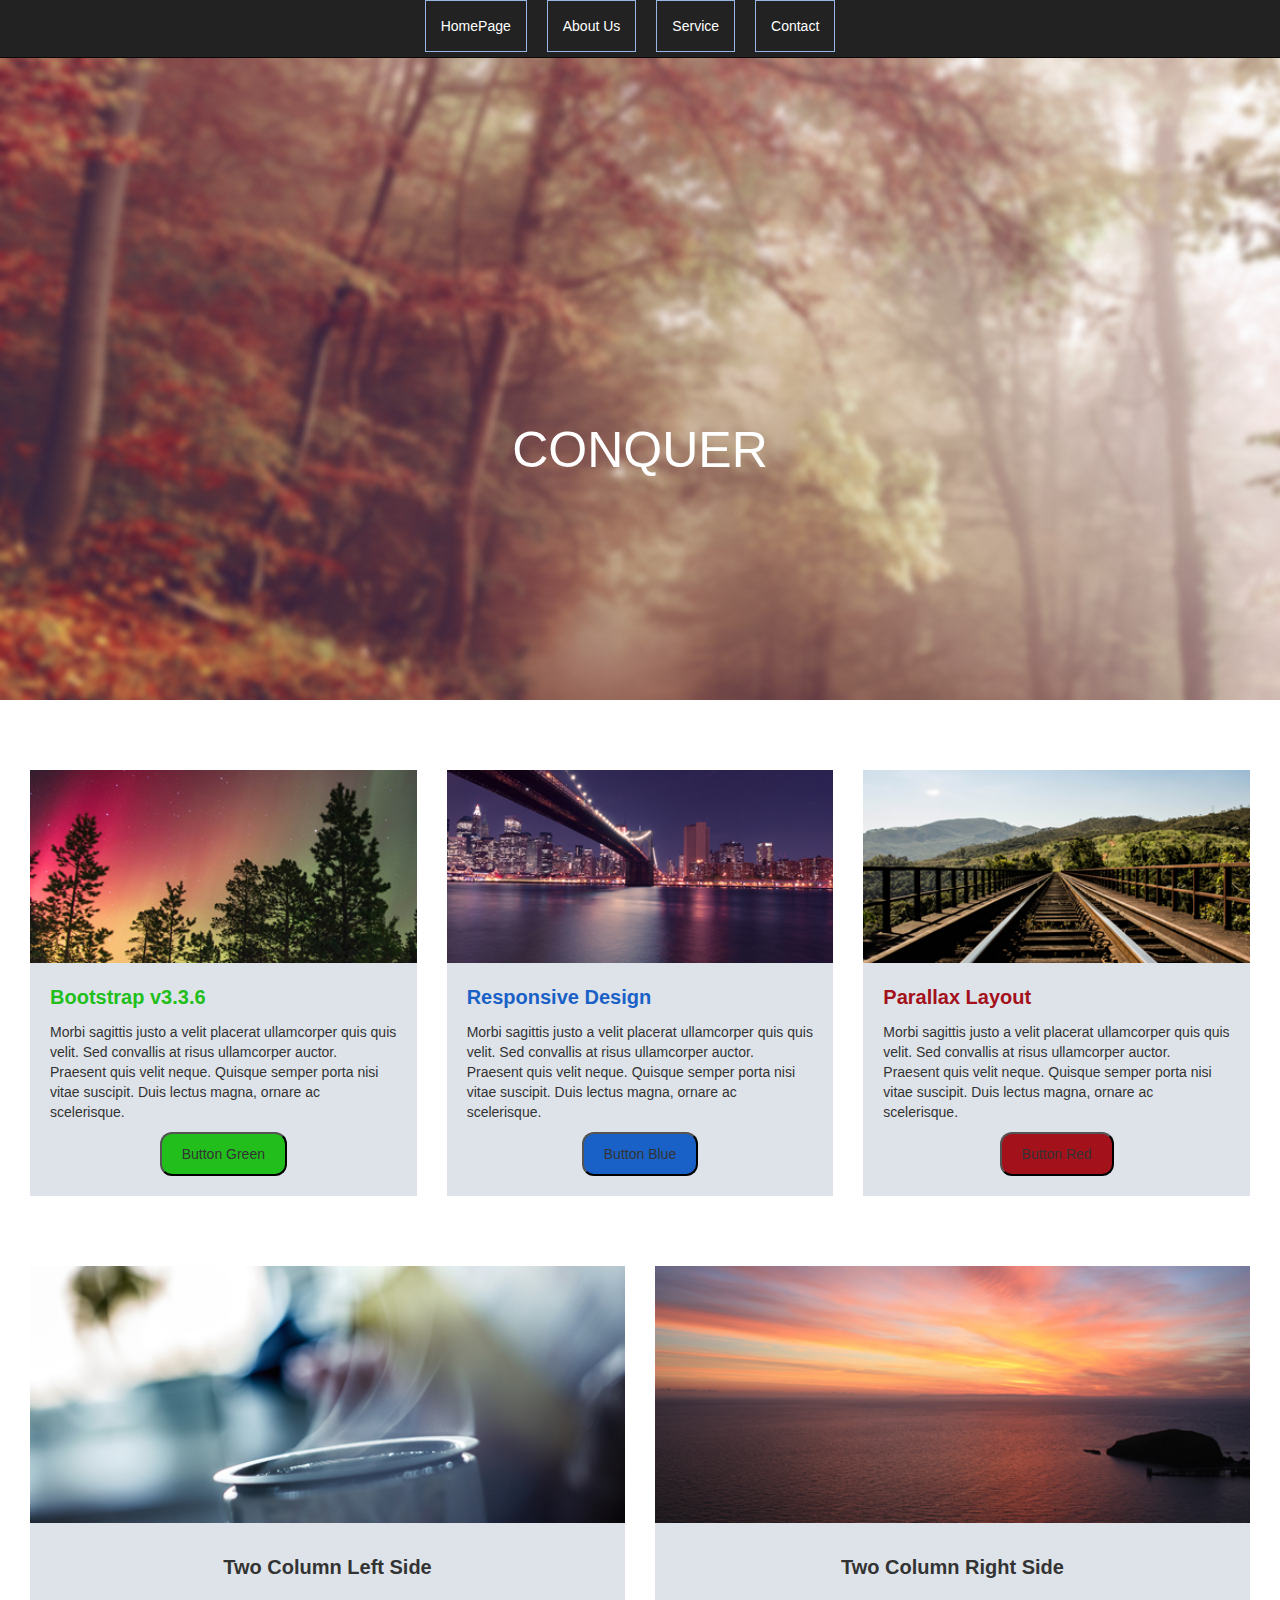
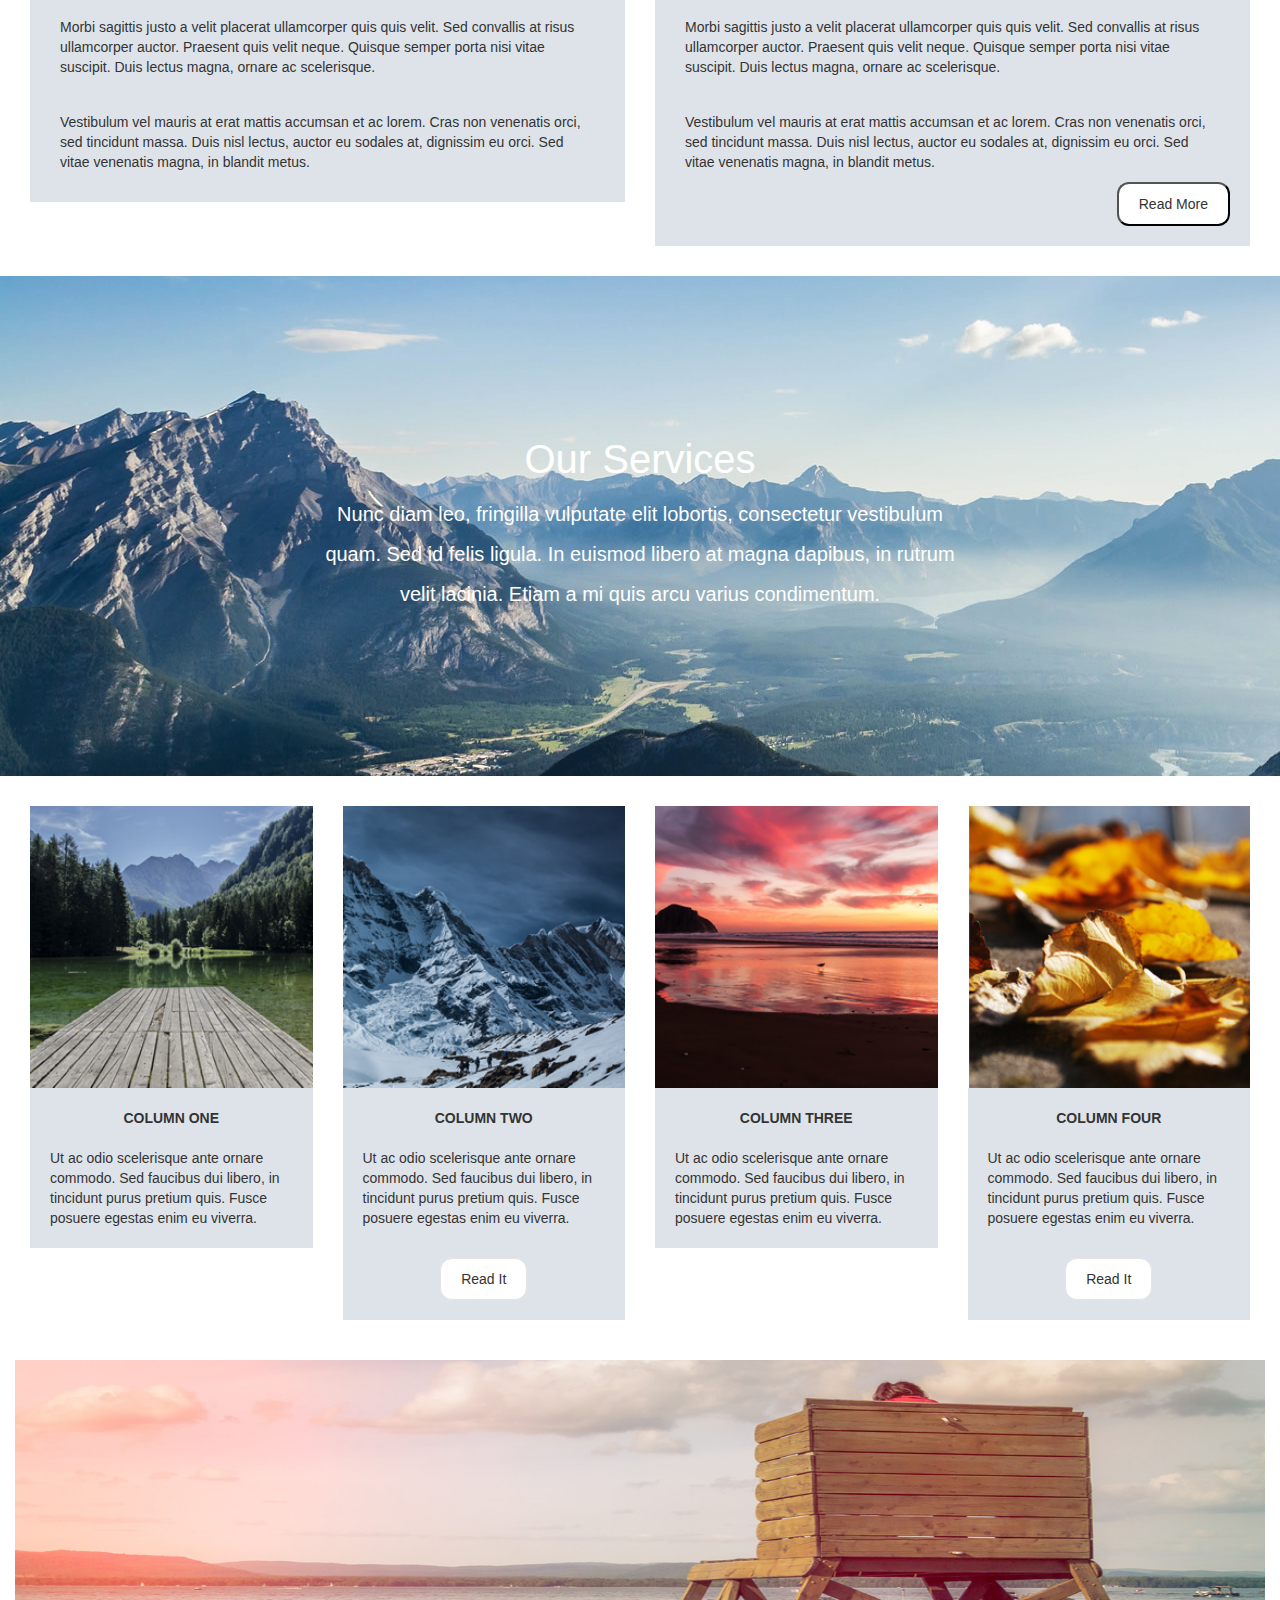
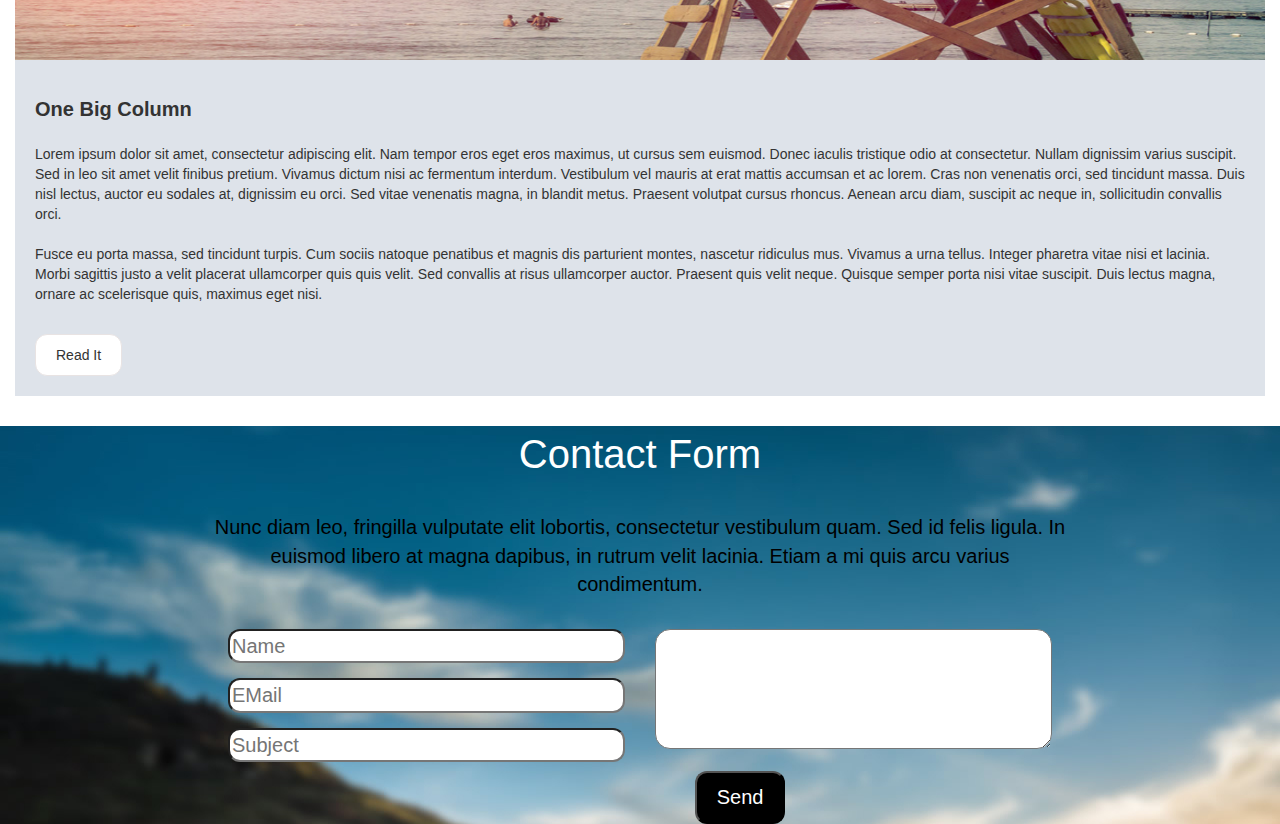
==== SinglePageWebsite/WebContent/home.html @ fc5633e3 "Adding Al Files" ====
<!DOCTYPE html>
<html lang="en">
<head>
<title>Responsive website</title>
<meta charset="utf-8">
<meta name="viewport" content="width=device-width, initial-scale=1">
<link rel="stylesheet" href="style.css" />
<link rel="stylesheet"
	href="https://maxcdn.bootstrapcdn.com/bootstrap/3.3.7/css/bootstrap.min.css">

<script
	src="https://ajax.googleapis.com/ajax/libs/jquery/3.3.1/jquery.min.js"></script>

</head>
<body>
 
	<!--  navigation bar -->
	<nav class="navbar navbar-inverse navbar-fixed-top">
		<div class="container-fluid">
			<div class="navbar-header">
				<button type="button" class="navbar-toggle" data-toggle="collapse"
					data-target="#myNavbar">
					<span class="icon-bar"></span> <span class="icon-bar"></span> <span
						class="icon-bar"></span>
				</button>
				
			</div>
			<div class="collapse navbar-collapse " id="myNavbar">
				<ul class="nav navbar-nav">
					<li><a href="#">HomePage</a></li>
					<li><a href="#aboutUs">About Us</a></li>
					<li><a href="#service">Service</a></li>
					<li><a href="#contactForm">Contact</a></li>
				</ul>

			</div>
		</div>
	</nav>
	<!--  homepage  -->
	<div id="homePage">
		<div id="conquer">CONQUER</div>
	</div>


	<!--  three columns -->
	<div class="col-sm-12 col-md-12 col-lg-12" id="aboutUs">

		<div class="col-sm-4  threeColumns">
			<img src="img/1-1.jpg" width="100%" />
			<div class="coloumnContent">

				<div id="column1Heading">Bootstrap v3.3.6</div>
				<div>Morbi sagittis justo a velit placerat ullamcorper quis
					quis velit. Sed convallis at risus ullamcorper auctor. Praesent
					quis velit neque. Quisque semper porta nisi vitae suscipit. Duis
					lectus magna, ornare ac scelerisque.</div>
				<div id="column1ButtonDiv">
					<button class="button" id="column1Button">Button Green</button>
				</div>
			</div>
		</div>

		<div class="col-sm-4   threeColumns">
			<img src="img/1-2.jpg" width="100%" />
			<div class="coloumnContent">

				<div id="column2Heading">Responsive Design</div>
				<div>Morbi sagittis justo a velit placerat ullamcorper quis
					quis velit. Sed convallis at risus ullamcorper auctor. Praesent
					quis velit neque. Quisque semper porta nisi vitae suscipit. Duis
					lectus magna, ornare ac scelerisque.</div>
				<div id="column2ButtonDiv">
					<button class="button" id="column2Button">Button Blue</button>
				</div>
			</div>
		</div>

		<div class="col-sm-4  threeColumns">
			<img src="img/1-3.jpg" width="100%" />
			<div class="coloumnContent">

				<div id="column3Heading">Parallax Layout</div>
				<div>Morbi sagittis justo a velit placerat ullamcorper quis
					quis velit. Sed convallis at risus ullamcorper auctor. Praesent
					quis velit neque. Quisque semper porta nisi vitae suscipit. Duis
					lectus magna, ornare ac scelerisque.</div>
				<div id="column3ButtonDiv">
					<button class="button" id="column3Button">Button Red</button>
				</div>
			</div>
		</div>
	</div>
	<!-- end of 3 columns -->

	<!--  2 columns -->
	<div class="col-sm-12 col-md-12 col-lg-12">
		<div class="col-sm-6  col-md-6 col-lg-6 twoColumns">
			<img src="img/2-1.jpg" width="100%" />
			<div class="coloumnContent">

				<div id="twoColumns_column1Heading">Two Column Left Side</div>
				<div class="twoColumns_para1">Morbi sagittis justo a velit
					placerat ullamcorper quis quis velit. Sed convallis at risus
					ullamcorper auctor. Praesent quis velit neque. Quisque semper porta
					nisi vitae suscipit. Duis lectus magna, ornare ac scelerisque.</div>
				<div class="twoColumns_para2">Vestibulum vel mauris at erat
					mattis accumsan et ac lorem. Cras non venenatis orci, sed tincidunt
					massa. Duis nisl lectus, auctor eu sodales at, dignissim eu orci.
					Sed vitae venenatis magna, in blandit metus.</div>

			</div>
		</div>

		<div class="col-sm-6 col-md-6 col-lg-6 twoColumns">
			<img src="img/2-2.jpg" width="100%" />
			<div class="coloumnContent">

				<div id="twoColumns_column2Heading">Two Column Right Side</div>
				<div class="twoColumns_para1">Morbi sagittis justo a velit
					placerat ullamcorper quis quis velit. Sed convallis at risus
					ullamcorper auctor. Praesent quis velit neque. Quisque semper porta
					nisi vitae suscipit. Duis lectus magna, ornare ac scelerisque.</div>
				<div class="twoColumns_para2">Vestibulum vel mauris at erat
					mattis accumsan et ac lorem. Cras non venenatis orci, sed tincidunt
					massa. Duis nisl lectus, auctor eu sodales at, dignissim eu orci.
					Sed vitae venenatis magna, in blandit metus.</div>
				<div id="twoColumns_column2ButtonDiv">
					<button class="button" id="twoColumns_column2Button">Read
						More</button>
				</div>
			</div>
		</div>
	</div>
	<!-- end of 2 columns -->
	<!-- service -->
	<div class="col-sm-12 col-md-12 col-lg-12" id="service">
		<div class="service_content" id="service_content_heading">
			Our Services
			<div id="service_content_para">Nunc diam leo, fringilla
				vulputate elit lobortis, consectetur vestibulum quam. Sed id felis
				ligula. In euismod libero at magna dapibus, in rutrum velit lacinia.
				Etiam a mi quis arcu varius condimentum.</div>
		</div>
	</div>
	<!-- end of service -->

	<!-- four columns -->
	<div class="col-sm-12 col-md-12 col-lg-12 " id="fourColumns">
		<div class="col-sm-3 col-md-3 col-lg-3 col-xs-6 col-xxs-12">
			<img src="img/4-1.jpg" width="100%" />

			<div class="coloumnContent">
				<div class="fourColumns_columnHeading">COLUMN ONE</div>
				<div>Ut ac odio scelerisque ante ornare commodo. Sed faucibus
					dui libero, in tincidunt purus pretium quis. Fusce posuere egestas
					enim eu viverra.</div>
			</div>

		</div>

		<div class="col-sm-3 col-md-3 col-lg-3 col-xs-6 col-xxs-12">
			<img src="img/4-2.jpg" width="100%" />

			<div class="coloumnContent">
				<div class="fourColumns_columnHeading">COLUMN TWO</div>
				<div>Ut ac odio scelerisque ante ornare commodo. Sed faucibus
					dui libero, in tincidunt purus pretium quis. Fusce posuere egestas
					enim eu viverra.</div>
				<div class="fourColumnsButton">
					<button class="button" id="fourColumns_column2Button">Read
						It</button>
				</div>
			</div>

		</div>

		<div class="col-sm-3 col-md-3 col-lg-3 col-xs-6 col-xxs-12">
			<img src="img/4-3.jpg" width="100%" />
			<div class="coloumnContent">
				<div class="fourColumns_columnHeading">COLUMN THREE</div>
				<div>Ut ac odio scelerisque ante ornare commodo. Sed faucibus
					dui libero, in tincidunt purus pretium quis. Fusce posuere egestas
					enim eu viverra.</div>
			</div>
		</div>

		<div class="col-sm-3 col-md-3 col-lg-3 col-xs-6 col-xxs-12">
			<img src="img/4-4.jpg" width="100%" />
			<div class="coloumnContent">
				<div class="fourColumns_columnHeading">COLUMN FOUR</div>
				<div>Ut ac odio scelerisque ante ornare commodo. Sed faucibus
					dui libero, in tincidunt purus pretium quis. Fusce posuere egestas
					enim eu viverra.</div>

				<div class="fourColumnsButton">
					<button class="button" id="fourColumns_column4Button">Read
						It</button>
				</div>
			</div>

		</div>

	</div>
	<!-- end of four columns -->

	<!-- one big column -->
	<div class="col-sm-12 col-md-12 col-lg-12" id="oneBigColumn">
		<img src="img/4-5.jpg" width="100%" height="300px" />
		<div class="coloumnContent">
			<div id="oneBigColumnHeading">One Big Column</div>
			<div class="coloumnContent_para">Lorem ipsum dolor sit amet,
				consectetur adipiscing elit. Nam tempor eros eget eros maximus, ut
				cursus sem euismod. Donec iaculis tristique odio at consectetur.
				Nullam dignissim varius suscipit. Sed in leo sit amet velit finibus
				pretium. Vivamus dictum nisi ac fermentum interdum. Vestibulum vel
				mauris at erat mattis accumsan et ac lorem. Cras non venenatis orci,
				sed tincidunt massa. Duis nisl lectus, auctor eu sodales at,
				dignissim eu orci. Sed vitae venenatis magna, in blandit metus.
				Praesent volutpat cursus rhoncus. Aenean arcu diam, suscipit ac
				neque in, sollicitudin convallis orci.</div>
			<div class="coloumnContent_para">Fusce eu porta massa, sed
				tincidunt turpis. Cum sociis natoque penatibus et magnis dis
				parturient montes, nascetur ridiculus mus. Vivamus a urna tellus.
				Integer pharetra vitae nisi et lacinia. Morbi sagittis justo a velit
				placerat ullamcorper quis quis velit. Sed convallis at risus
				ullamcorper auctor. Praesent quis velit neque. Quisque semper porta
				nisi vitae suscipit. Duis lectus magna, ornare ac scelerisque quis,
				maximus eget nisi.</div>

			<div>
				<button id="oneBigColumnButton">Read It</button>
			</div>
		</div>

	</div>
	<!-- endof one big column -->

	<!-- contact form -->
	<div class="col-sm-12 col-md-12 col-lg-12" id="contactForm">
		<div id="contactHeading">Contact Form</div>
		<div class="col-sm-12 col-md-12 col-lg-12">
			<div class="box1">Nunc diam leo, fringilla vulputate elit
				lobortis, consectetur vestibulum quam. Sed id felis ligula. In
				euismod libero at magna dapibus, in rutrum velit lacinia. Etiam a mi
				quis arcu varius condimentum.</div>
			<div class="box1">
				<div class="col-sm-6 col-md-6 col-lg-6">
					<div>
						<input type="text" placeholder="Name" class="boxSize">
					</div>
					<div>
						<input type="email" placeholder="EMail" class="boxSize">
					</div>
					<div>
						<input type="text" placeholder="Subject" class="boxSize">
					</div>

				</div>
				<div class="col-sm-6 col-md-6 col-lg-6">
					<textarea rows="4" cols="25" placeholder="your message here.."
						id="textarea">					
				</textarea>
					<div>
						<button class="button" id="sendButton">Send</button>
					</div>
				</div>
			</div>
		</div>
	</div>
	<!-- endof contact form -->

</body>
</html>
---- SinglePageWebsite/WebContent/style.css ----
@charset "ISO-8859-1";

body {
	font-family: "Open Sans", Helvetica, Arial, sans-serif !important;
}






#myNavbar a {
	color: white;
	border: 1px solid #97b5e5;
	margin-right: 20px;
	display: block;
	text-align: center;
}


.navbar .navbar-nav {
    display: inline-block;
    float: none;
}

.navbar .navbar-collapse {
    text-align: center;
}



#homePage {
	height: 700px;
	background-image: url("img/bg-1.jpg");
}

#homePage #conquer {
	position: absolute;
	top: 50%;
	left: 50%;
	-webkit-transform: translate(-50%, -50%);
	transform: translate(-50%, -50%);
	line-height: 100%;
	color: white;
	font-size: 50px;
}

.threeColumns {
	margin-top:30px;
	padding:40px;
	
}

.coloumnContent {
	background-color: #dee3ea;
	color: #333333;
	padding: 20px;
}

#column1Heading {
	margin-bottom: 10px;
	font-weight: bold;
	font-size: 20px;
	color: #22bf1c;
}

#column1ButtonDiv {
	margin-top: 10px;
	text-align: center;
}

#column1Button {
	border-radius: 12px;
	padding: 10px 20px;
	background-color: #22bf1c;
}

#column2Heading {
	margin-bottom: 10px;
	font-weight: bold;
	font-size: 20px;
	color: #1961c6;
}

#column2ButtonDiv {
	margin-top: 10px;
	text-align: center;
}

#column2Button {
	border-radius: 12px;
	padding: 10px 20px;
	background-color: #1961c6;
}

#column3Heading {
	margin-bottom: 10px;
	font-weight: bold;
	font-size: 20px;
	color: #a3111b;
}

#column3ButtonDiv {
	margin-top: 10px;
	text-align: center;
}

#column3Button {
	border-radius: 12px;
	padding: 10px 20px;
	background-color: #a3111b;
}

.twoColumns {
	margin-top: 30px;
}

#twoColumns_column1Heading, #twoColumns_column2Heading {
	font-size: 20px;
	text-align: center;
	padding: 10px;
	font-weight: bold;
}

.twoColumns_para1, .twoColumns_para2 {
	margin-top: 15px;
	padding: 10px;
}

#twoColumns_column2ButtonDiv {
	text-align: right;
}

#twoColumns_column2Button {
	border-radius: 12px;
	padding: 10px 20px;
	background-color: white;
}

#service {
	margin-top: 30px;
	padding: 0;
}

#service {
	height: 500px;
	background-image: url("img/bg-2.jpg");
}

#service_content_heading {
	text-align: center;
	font-size: 40px;
}

#service .service_content {
	position: absolute;
	top: 50%;
	left: 50%;
	-webkit-transform: translate(-50%, -50%);
	transform: translate(-50%, -50%);
	line-height: 100%;
	color: white;
}

#service_content_para {
	margin-top: 15px;
	font-size: 20px;
	text-align: center;
}

#fourColumns {
	margin-top: 30px;
}

.row {
	display: flex; /* equal height of the children */
}

.row>.coloumnContent {
	flex-direction: column; flex : 1; /* additionally, equal width */
	padding: 10px;
	border: solid red;
	flex: 1;
}

.fourColumns_columnHeading {
	text-align: center;
	font-weight: bold;
	margin-bottom: 20px;
}

.fourColumnsButton {
	text-align: center;
}

#fourColumns_column2Button, #fourColumns_column4Button,
	#oneBigColumnButton {
	border-radius: 12px;
	padding: 10px 20px;
	background-color: white;
	border: 1px solid #e8e3e3;
	margin-top: 30px;
}

#oneBigColumn {
	margin-top: 40px;
}

#oneBigColumnHeading {
	font-weight: bold;
	text-align: left;
	margin-top: 15px;
	font-size: 20px;
}

.coloumnContent_para {
	margin-top: 20px;
}

#contactForm {
	background-image: url("img/bg-3.jpg");
	margin-top: 30px;
}

#contactHeading {
	text-align: center;
	color: white;
	font-size: 40px;
}

.box1 {
	text-align: center;
	font-size:20px;
	margin-right: 15%;
	margin-left: 15%;
	
	color:black;
	oopacity: 0.5;
	padding-top: 30px;
}


.boxSize{
	width: 100%;
	border-radius:12px;
	margin-bottom: 15px;
}

#sendButton {
	border-radius: 12px;
	padding: 10px 20px;
	background-color: black;
	color:white;
	margin-top: 15px;
	float:left;
	margin-left: 10%;
	
}

#textarea{
	border-radius:15px;
	width: 100%;
}


@media only screen and (max-width: 520px) {
  .col-xxs-12 {
    width: 100%;
  }
}







.topnav {
	overflow: hidden;
	background-color: #5d5e60;
	text-align: center;
	position: fixed;
	width: 100%;
}

.topnav a {
	display: inline-block;
	color: white;
	text-align: center;
	padding: 14px 16px;
	text-decoration: none;
	font-size: 17px;
	border: 1px solid #a1baed;
	margin-top: 10px;
	margin-bottom: 10px;
	margin-right: 20px;
}

.topnav a:hover {
	background-color: #ddd;
	color: black;
}

.active {
	background-color: #4CAF50;
	color: white;
}

.topnav .icon {
	display: none;
}

@media screen and (max-width: 600px) {
	.topnav
	
	
	 
	
	
	a
	
	
	
	
	:not
	
	
	 
	
	
	(
	:first-child
	
	
	 
	
	
	)
	{
	display
	
	
	
	
	:
	
	
	 
	
	
	none
	
	
	
	
	;
}

.topnav a.icon {
	float: right;
	display: block;
}

}
@media screen and (max-width: 600px) {
	.topnav.responsive {
		position: absolute;
	}
	.topnav.responsive .icon {
		position: absolute;
		right: 0;
		top: 0;
	}
	.topnav.responsive a {
		float: none;
		display: block;
		text-align: left;
	}
}
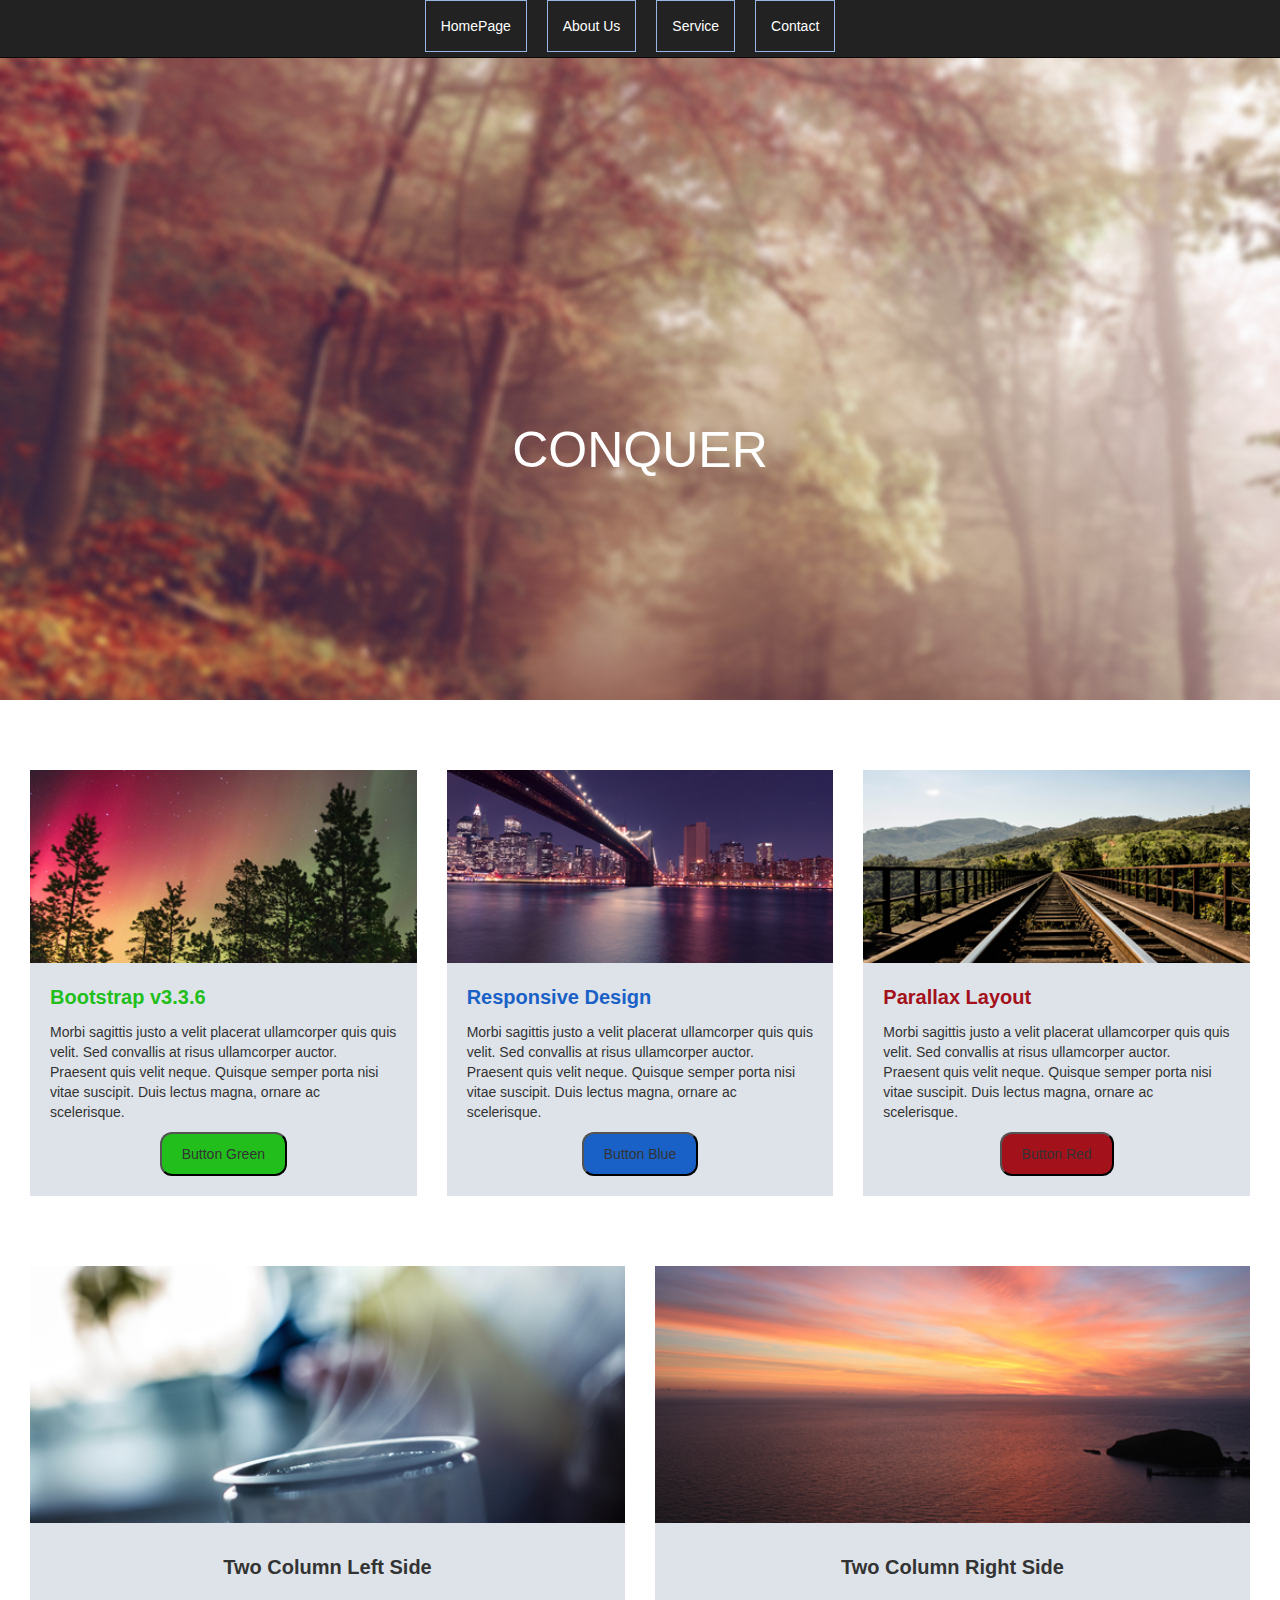
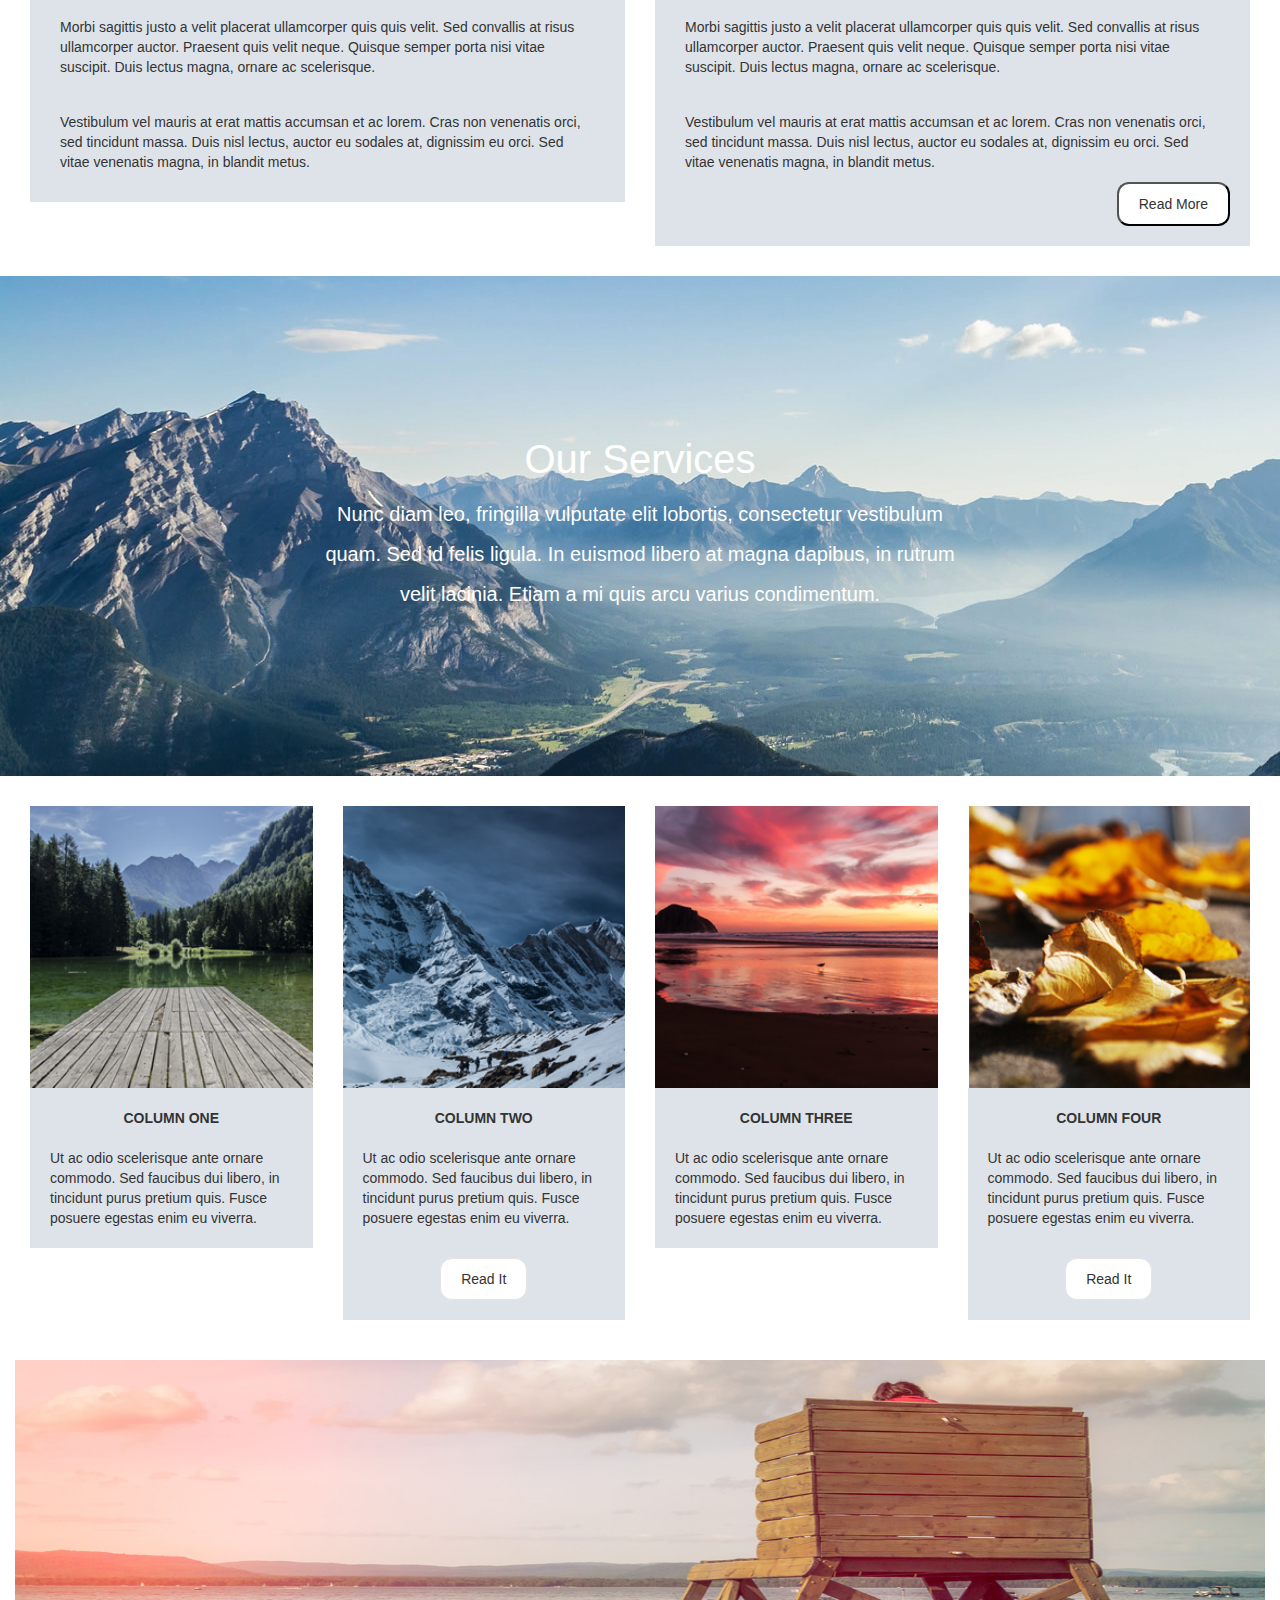
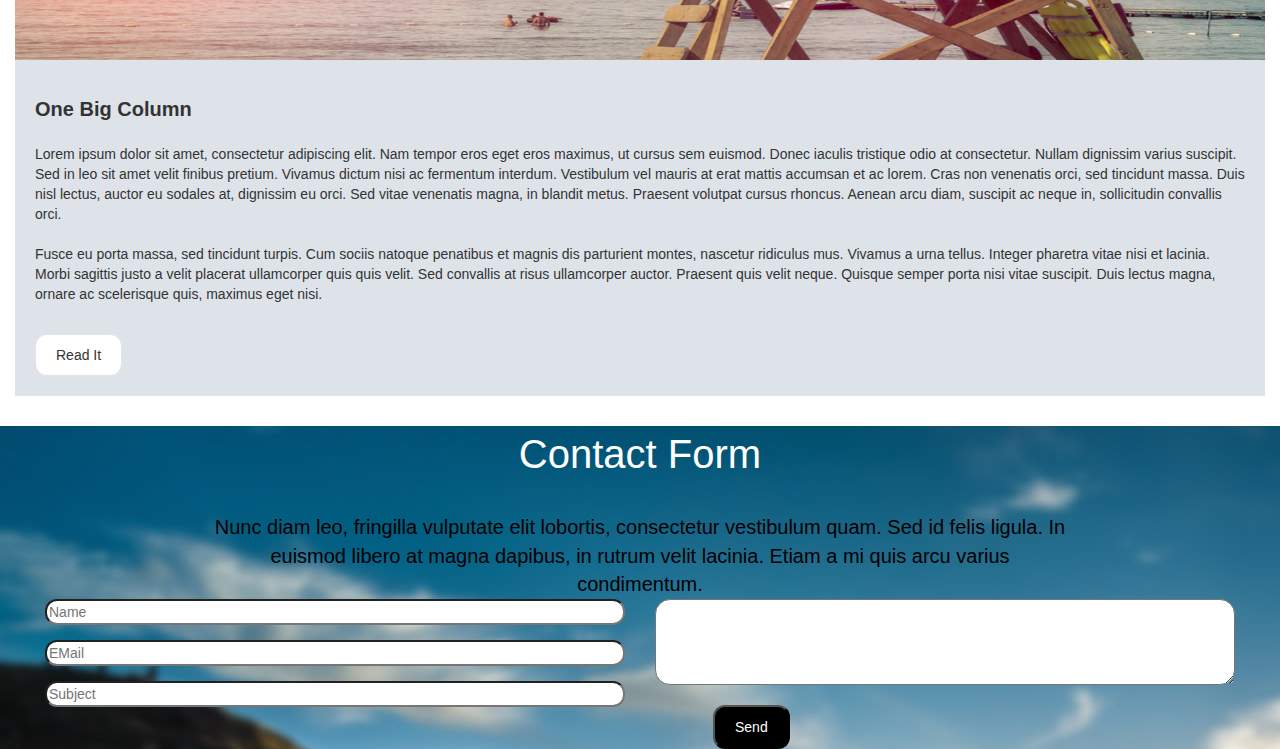
==== commit 2bc3ac42: "Added comments" ====
--- a/SinglePageWebsite/WebContent/home.html
+++ b/SinglePageWebsite/WebContent/home.html
@@ -13,7 +13,7 @@
 
 </head>
 <body>
- 
+
 	<!--  navigation bar -->
 	<nav class="navbar navbar-inverse navbar-fixed-top">
 		<div class="container-fluid">
@@ -23,7 +23,7 @@
 					<span class="icon-bar"></span> <span class="icon-bar"></span> <span
 						class="icon-bar"></span>
 				</button>
-				
+
 			</div>
 			<div class="collapse navbar-collapse " id="myNavbar">
 				<ul class="nav navbar-nav">
@@ -36,7 +36,9 @@
 			</div>
 		</div>
 	</nav>
-	<!--  homepage  -->
+
+
+	<!--  homepage Banner  -->
 	<div id="homePage">
 		<div id="conquer">CONQUER</div>
 	</div>
@@ -132,6 +134,7 @@
 		</div>
 	</div>
 	<!-- end of 2 columns -->
+	
 	<!-- service -->
 	<div class="col-sm-12 col-md-12 col-lg-12" id="service">
 		<div class="service_content" id="service_content_heading">
@@ -243,7 +246,7 @@
 				lobortis, consectetur vestibulum quam. Sed id felis ligula. In
 				euismod libero at magna dapibus, in rutrum velit lacinia. Etiam a mi
 				quis arcu varius condimentum.</div>
-			<div class="box1">
+			<div class="inputBox">
 				<div class="col-sm-6 col-md-6 col-lg-6">
 					<div>
 						<input type="text" placeholder="Name" class="boxSize">
